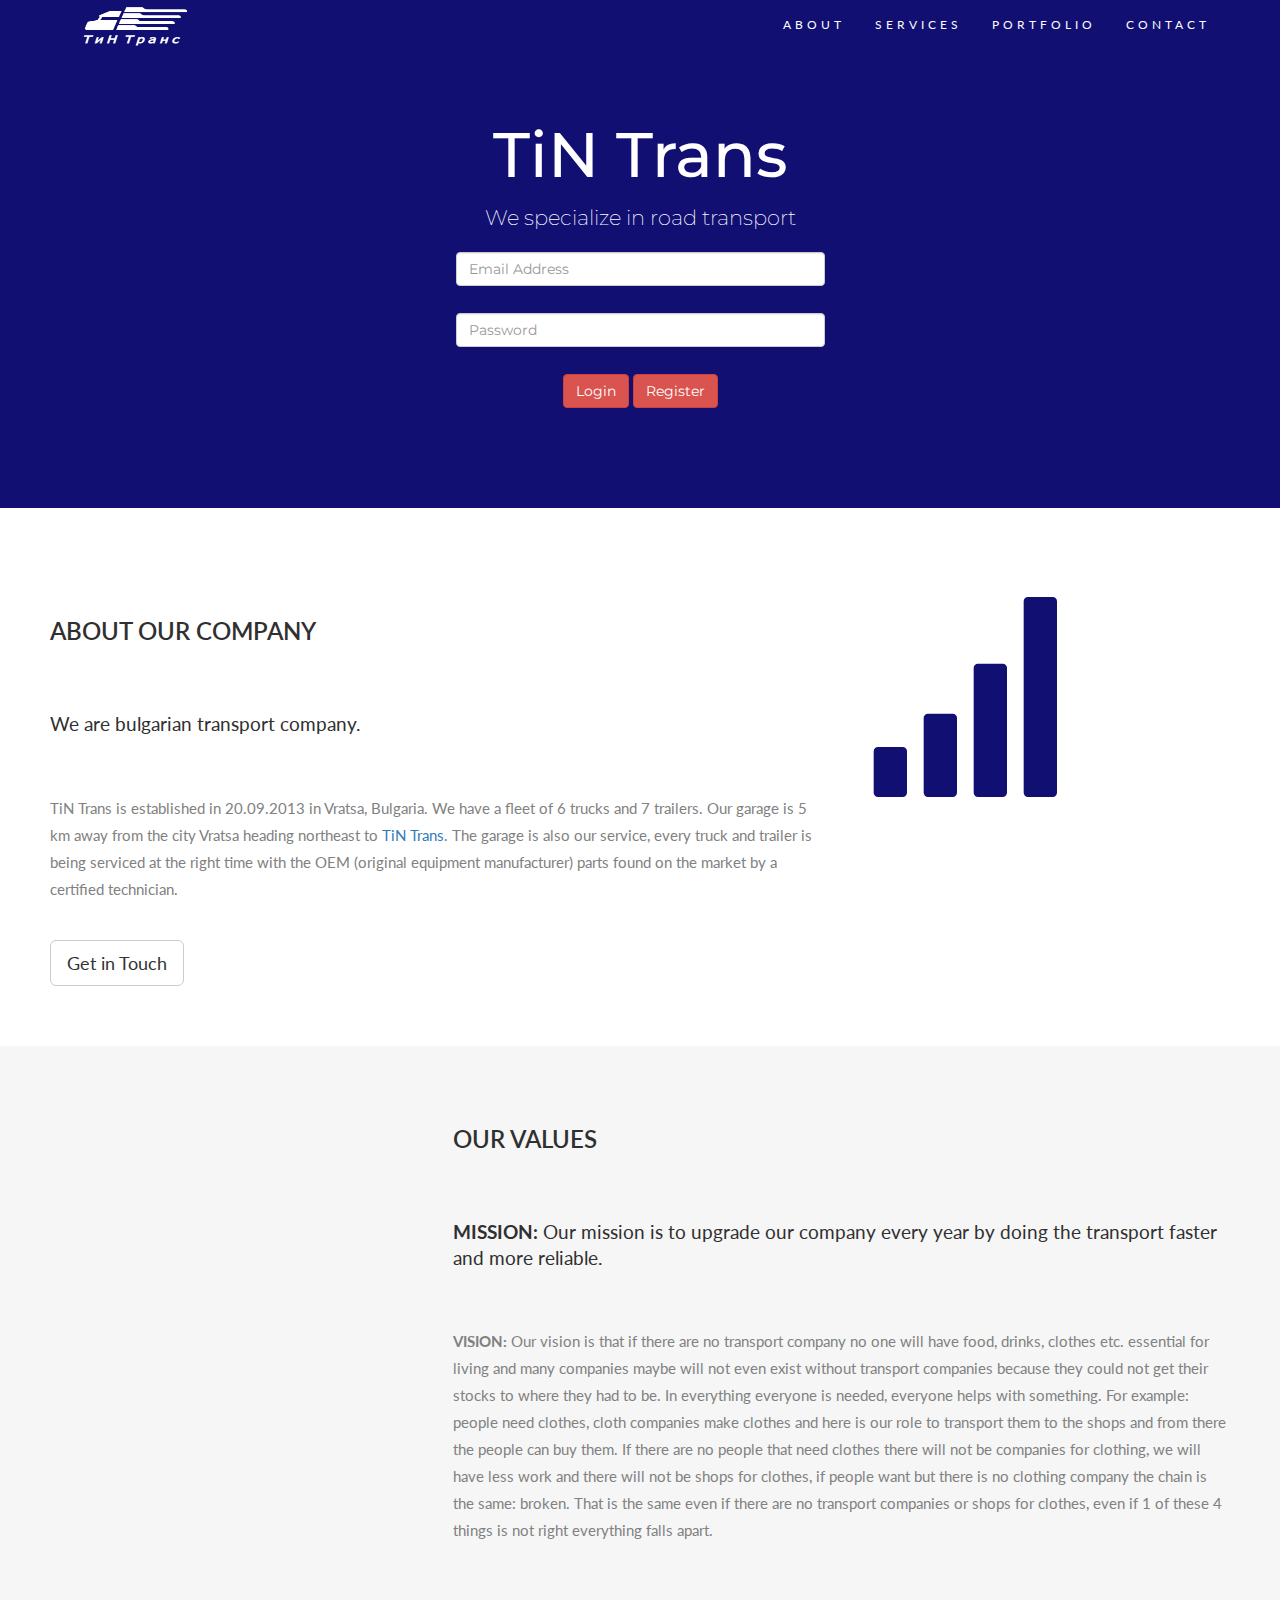
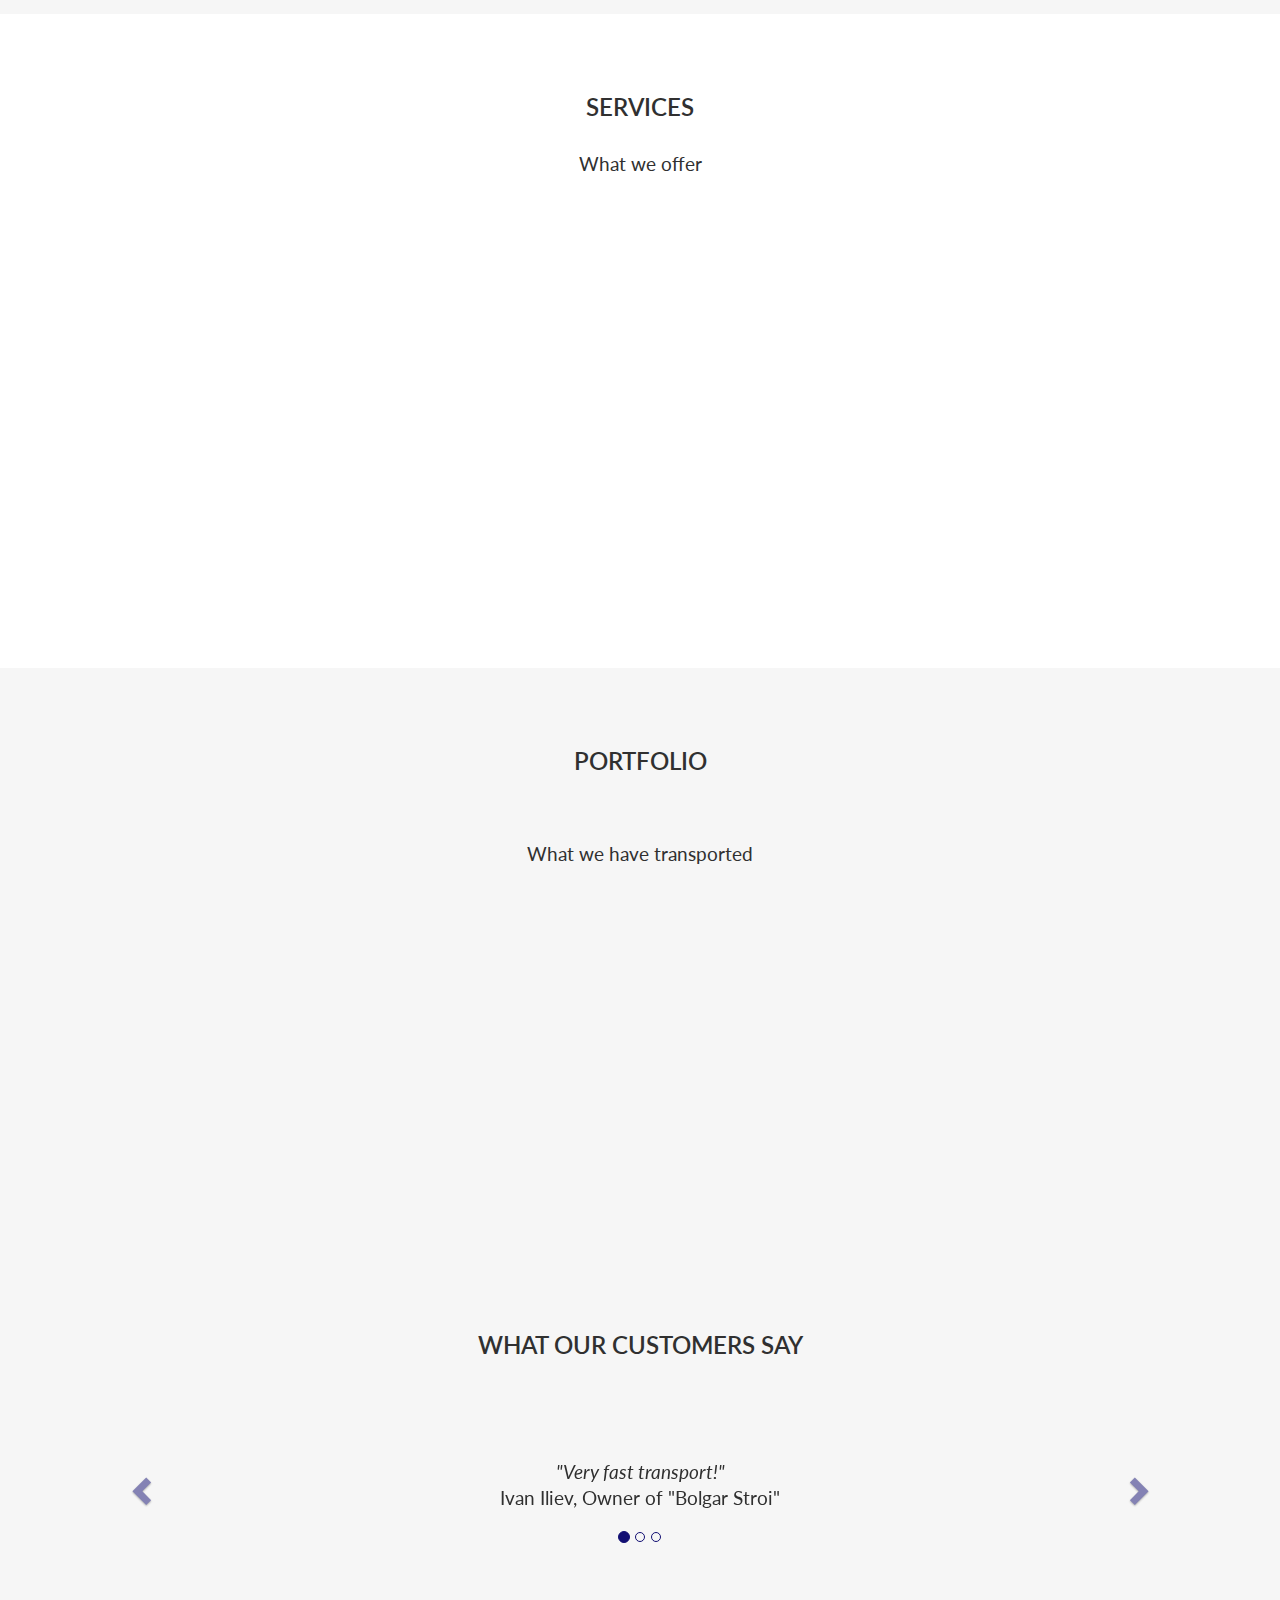
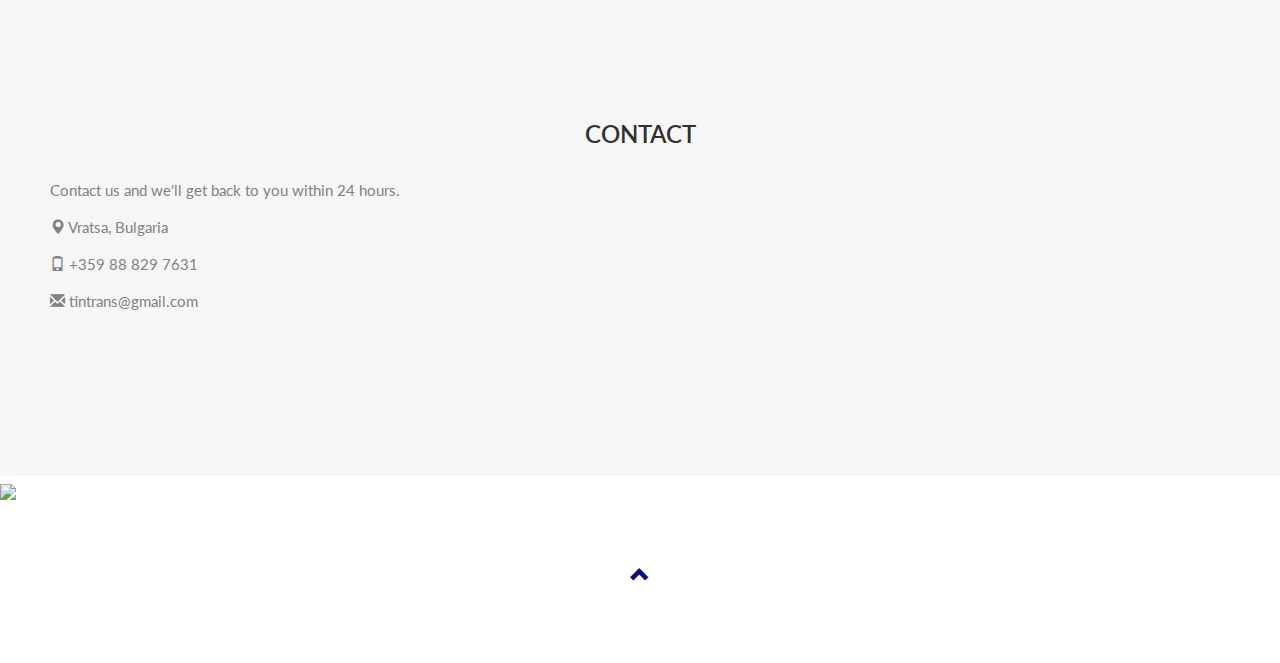
==== TiN-Trans-main/TiN-Trans-main/index.html @ 43410804 "Add files via upload" ====
<!DOCTYPE html>
<html lang="en">
<head>
    <title>TiN Trans</title>

    <!-- Symbols -->
    <meta charset="utf-8">

    <!--Responsive -->
    <meta name="viewport" content="width=device-width, initial-scale=1">

    <!-- Bootstrap -->
    <link rel="stylesheet" href="https://maxcdn.bootstrapcdn.com/bootstrap/3.4.1/css/bootstrap.min.css">
    <link href="https://fonts.googleapis.com/css?family=Montserrat" rel="stylesheet" type="text/css">
    <link href="https://fonts.googleapis.com/css?family=Lato" rel="stylesheet" type="text/css">
    <script src="https://ajax.googleapis.com/ajax/libs/jquery/3.6.1/jquery.min.js"></script>
    <script src="https://maxcdn.bootstrapcdn.com/bootstrap/3.4.1/js/bootstrap.min.js"></script>

    <!-- CSS -->
    <link rel="stylesheet" href="index.css">

</head>
<body id="myPage" data-spy="scroll" data-target=".navbar" data-offset="60">

  <!-- Navigation bar -->
<nav class="navbar navbar-default navbar-fixed-top">
  <div class="container">
    <div class="navbar-header">
      <button type="button" class="navbar-toggle" data-toggle="collapse" data-target="#myNavbar">
        <span class="icon-bar"></span>
        <span class="icon-bar"></span>
        <span class="icon-bar"></span>                        
      </button>
      <a href="#myPage"><img src="logo.png" alt="logo" height="50px" width="140px"></a>
    </div>
    <div class="collapse navbar-collapse" id="myNavbar">
      <ul class="nav navbar-nav navbar-right">
        <li><a href="#about">ABOUT</a></li>
        <li><a href="#services">SERVICES</a></li>
        <li><a href="#portfolio">PORTFOLIO</a></li>
        <li><a href="#contact">CONTACT</a></li>
      </ul>
    </div>
  </div>
</nav>

<!-- Heading -->
<div class="jumbotron text-center">
  <h1>TiN Trans</h1> 
  <p>We specialize in road transport</p>

  <!-- Form -->
  <form>
    <div>
      <center>
      <!-- Login -->
      <input type="email" class="form-control" placeholder="Email Address" required>
      <br>
      <input type="password" class="form-control" placeholder="Password" required>
      <br>
      </center>
    </div>
    <div>
      <button formaction="#databasepage" class="btn btn-danger">Login</button>

     <!-- Register -->
      <a href="login.html" class="btn btn-danger">Register</a>
    </div>
  </form>
  

</div>

<!-- About -->
<div id="about" class="container-fluid">
  <div class="row">
    <div class="col-sm-8">
      <h2>About our company</h2><br>
      <h4>We are bulgarian transport company.</h4><br>
      <p>TiN Trans is established in 20.09.2013 in Vratsa, Bulgaria. We have a fleet of 6 trucks and 7 trailers. Our garage is 5 km away from the city Vratsa heading northeast to <a href="https://goo.gl/maps/24QDwyhLw5VTXh2s7">TiN Trans</a>. The garage is also our service, every truck and trailer is being serviced at the right time with the OEM (original equipment manufacturer) parts found on the market by a certified technician.</p>
      <br><button class="btn btn-default btn-lg">Get in Touch</button>
    </div>
    <div class="col-sm-4">
      <span class="glyphicon glyphicon-signal logo"></span>
    </div>
  </div>
</div>

<div class="container-fluid bg-grey">
  <div class="row">
    <div class="col-sm-4">
      <span class="glyphicon glyphicon-globe logo slideanim"></span>
    </div>
    <div class="col-sm-8">
      <h2>Our Values</h2><br>
      <h4><strong>MISSION:</strong> Our mission is to upgrade our company every year by doing the transport faster and more reliable.</h4><br>
      <p><strong>VISION:</strong> Our vision is that if there are no transport company no one will have food, drinks, clothes etc. essential for living and many companies maybe will not even exist without transport companies because they could not get their stocks to where they had to be. In everything everyone is needed, everyone helps with something. For example: people need clothes, cloth companies make clothes and here is our role to transport them to the shops and from there the people can buy them. If there are no people that need clothes there will not be companies for clothing, we will have less work and there will not be shops for clothes, if people want but there is no clothing company the chain is the same: broken. That is the same even if there are no transport companies or shops for clothes, even if 1 of these 4 things is not right everything falls apart.</p>
    </div>
  </div>
</div>

<!-- Services -->
<div id="services" class="container-fluid text-center">
  <h2>SERVICES</h2>
  <h4>What we offer</h4>
  <br>
  <div class="row slideanim">
    <div class="col-sm-4">
      <span class="glyphicon glyphicon-off logo-small"></span>
      <h4>POWER</h4>
      <p>from our trucks</p>
    </div>
    <div class="col-sm-4">
      <span class="glyphicon glyphicon-heart logo-small"></span>
      <h4>LOVE</h4>
      <p>by us to our team</p>
    </div>
    <div class="col-sm-4">
      <span class="glyphicon glyphicon-lock logo-small"></span>
      <h4>JOB DONE</h4>
      <p>by our drivers</p>
    </div>
  </div>
  <br><br>
  <div class="row slideanim">
    <div class="col-sm-4">
      <span class="glyphicon glyphicon-leaf logo-small"></span>
      <h4>GREEN</h4>
      <p>new and eco trucks</p>
    </div>
    <div class="col-sm-4">
      <span class="glyphicon glyphicon-certificate logo-small"></span>
      <h4>CERTIFIED</h4>
      <p>drivers, technicians</p>
    </div>
    <div class="col-sm-4">
      <span class="glyphicon glyphicon-wrench logo-small"></span>
      <h4 style="color:#303030;">HARD WORK</h4>
      <p>by our well built team</p>
    </div>
  </div>
</div>

<!-- Portfolio -->
<div id="portfolio" class="container-fluid text-center bg-grey">
  <h2>Portfolio</h2><br>
  <h4>What we have transported</h4>
  <div class="row text-center slideanim">
    <div class="col-sm-4">
      <div class="thumbnail">
        <img src="truck1.jpg" alt="Truck" width="400" height="300">
        <p><strong>Truck</strong></p>
        <p>You have a truck to be transported? No problem!</p>
      </div>
    </div>
    <div class="col-sm-4">
      <div class="thumbnail">
        <img src="All Trucks.jpg" alt="4 of our trucks" width="400" height="300">
        <p><strong>4 of our trucks and trailers</strong></p>
        <p>Yes, they are beautiful.</p>
      </div>
    </div>
    <div class="col-sm-4">
      <div class="thumbnail">
        <img src="Bolgar.jpg" alt="Bolgar" width="400" height="300">
        <p><strong>Our legend</strong></p>
        <p>This does everything!</p>
      </div>
    </div>
  </div><br>
  
  <h2>What our customers say</h2>
  <div id="myCarousel" class="carousel slide text-center" data-ride="carousel">
    <!-- Indicators -->
    <ol class="carousel-indicators">
      <li data-target="#myCarousel" data-slide-to="0" class="active"></li>
      <li data-target="#myCarousel" data-slide-to="1"></li>
      <li data-target="#myCarousel" data-slide-to="2"></li>
    </ol>

    <!-- Wrapper for slides -->
    <div class="carousel-inner" role="listbox">
      <div class="item active">
        <h4>"Very fast transport!"<br><span>Ivan Iliev, Owner of "Bolgar Stroi"</span></h4>
      </div>
      <div class="item">
        <h4>"Wow! They came up just in time!"<br><span>Georgi Mihailov, Manager of "Angro"</span></h4>
      </div>
      <div class="item">
        <h4>"No juice was spilled during the fast transport process :)"<br><span>Radoslav Evgeniev, Forklift driver in "BBB"</span></h4>
      </div>
    </div>

    <!-- Left and right controls -->
    <a class="left carousel-control" href="#myCarousel" role="button" data-slide="prev">
      <span class="glyphicon glyphicon-chevron-left" aria-hidden="true"></span>
      <span class="sr-only">Previous</span>
    </a>
    <a class="right carousel-control" href="#myCarousel" role="button" data-slide="next">
      <span class="glyphicon glyphicon-chevron-right" aria-hidden="true"></span>
      <span class="sr-only">Next</span>
    </a>
  </div>
</div>

<!-- Container (Contact Section) -->
<div id="contact" class="container-fluid bg-grey">
  <h2 class="text-center">CONTACT</h2>
  <div class="row">
    <div class="col-sm-5">
      <p>Contact us and we'll get back to you within 24 hours.</p>
      <p><span class="glyphicon glyphicon-map-marker"></span> Vratsa, Bulgaria</p>
      <p><span class="glyphicon glyphicon-phone"></span> +359 88 829 7631</p>
      <p><span class="glyphicon glyphicon-envelope"></span> tintrans@gmail.com</p>
    </div>
    <div class="col-sm-7 slideanim">
      <div class="row">
        <div class="col-sm-6 form-group">
          <input class="form-control" id="name" name="name" placeholder="Name" type="text" required>
        </div>
        <div class="col-sm-6 form-group">
          <input class="form-control" id="email" name="email" placeholder="Email" type="email" required>
        </div>
      </div>
      <textarea class="form-control" id="comments" name="comments" placeholder="Comment" rows="5"></textarea><br>
      <div class="row">
        <div class="col-sm-12 form-group">
          <button class="btn btn-default pull-right" type="submit">Send</button>
        </div>
      </div>
    </div>
  </div>
</div>

<!-- Image of location/map -->
<img src="/w3images/map.jpg" class="w3-image w3-greyscale-min" style="width:100%">

<footer class="container-fluid text-center">
  <a href="#myPage" title="To Top">
    <span class="glyphicon glyphicon-chevron-up"></span>
  </a>
</footer>

<script>
$(document).ready(function(){
  // Add smooth scrolling to all links in navbar + footer link
  $(".navbar a, footer a[href='#myPage']").on('click', function(event) {
    // Make sure this.hash has a value before overriding default behavior
    if (this.hash !== "") {
      // Prevent default anchor click behavior
      event.preventDefault();

      // Store hash
      var hash = this.hash;

      // Using jQuery's animate() method to add smooth page scroll
      // The optional number (900) specifies the number of milliseconds it takes to scroll to the specified area
      $('html, body').animate({
        scrollTop: $(hash).offset().top
      }, 900, function(){
   
        // Add hash (#) to URL when done scrolling (default click behavior)
        window.location.hash = hash;
      });
    } // End if
  });
  
  $(window).scroll(function() {
    $(".slideanim").each(function(){
      var pos = $(this).offset().top;

      var winTop = $(window).scrollTop();
        if (pos < winTop + 600) {
          $(this).addClass("slide");
        }
    });
  });
})
</script>

</body>
</html>
---- TiN-Trans-main/TiN-Trans-main/index.css ----
body {
    font: 400 15px Lato, sans-serif;
    line-height: 1.8;
    color: #818181;                                                                                                                                                                                                                                                                                                                                                                                                                                                                                                                                             
  }
  h2 {
    font-size: 24px;
    text-transform: uppercase;
    color: #303030;
    font-weight: 600;
    margin-bottom: 30px;
  }
  h4 {
    font-size: 19px;
    line-height: 1.375em;
    color: #303030;
    font-weight: 400;
    margin-bottom: 30px;
  }  
  .jumbotron {
    background-color: #120f73;
    color: #fff;
    padding: 100px 25px;
    font-family: Montserrat, sans-serif;
  }
  .form-control {
    width: 30%;
  }
  .container-fluid {
    padding: 60px 50px;
  }
  .bg-grey {
    background-color: #f6f6f6;
  }
  .logo-small {
    color: #120f73;
    font-size: 50px;
  }
  .logo {
    color: #120f73;
    font-size: 200px;
  }
  .thumbnail {
    padding: 0 0 15px 0;
    border: none;
    border-radius: 0;
  }
  .thumbnail img {
    width: 100%;
    height: 100%;
    margin-bottom: 10px;
  }
  .carousel-control.right, .carousel-control.left {
    background-image: none;
    color: #120f73;
  }
  .carousel-indicators li {
    border-color: #120f73;
  }
  .carousel-indicators li.active {
    background-color: #120f73;
  }
  .item h4 {
    font-size: 19px;
    line-height: 1.375em;
    font-weight: 400;
    font-style: italic;
    margin: 70px 0;
  }
  .item span {
    font-style: normal;
  }
  .panel {
    border: 1px solid #120f73; 
    border-radius:0;
    transition: box-shadow 0.5s;
  }
  .panel:hover {
    box-shadow: 5px 0px 40px rgba(0,0,0, .2);
  }
  .panel-footer .btn:hover {
    border: 1px solid #120f73;
    background-color: #fff;
    color: #120f73;
  }

  .panel-heading {
    color: #fff;
    background-color: #120f73;
    padding: 25px;
    border-bottom: 1px solid transparent;
    border-top-left-radius: 0px;
    border-top-right-radius: 0px;
    border-bottom-left-radius: 0px;
    border-bottom-right-radius: 0px;
  }
  .panel-footer {
    background-color: white;
  }
  .panel-footer h3 {
    font-size: 32px;
  }
  .panel-footer h4 {
    color: #aaa;
    font-size: 14px;
  }
  .panel-footer .btn {
    margin: 15px 0;
    background-color: #120f73;
    color: #fff;
  }
  .navbar {
    margin-bottom: 0;
    background-color: #120f73;
    z-index: 9999;
    border: 0;
    font-size: 12px !important;
    line-height: 1.42857143 !important;
    letter-spacing: 4px;
    border-radius: 0;
  }
  
  .navbar li a, .navbar .navbar-brand {
    color: #fff !important;
  }
  
  .navbar-nav li a:hover, .navbar-nav li.active a {
    color: #120f73 !important;
    background-color: #fff !important;
  }
  
  .navbar-default .navbar-toggle {
    border-color: transparent;
    color: #fff !important;
  }
  footer .glyphicon {
    font-size: 20px;
    margin-bottom: 20px;
    color: #120f73;
  }
  .slideanim {visibility:hidden;}
  .slide {
    animation-name: slide;
    -webkit-animation-name: slide;
    animation-duration: 1s;
    -webkit-animation-duration: 1s;
    visibility: visible;
  }
  @keyframes slide {
    0% {
      opacity: 0;
      transform: translateY(70%);
    } 
    100% {
      opacity: 1;
      transform: translateY(0%);
    }
  }
  @-webkit-keyframes slide {
    0% {
      opacity: 0;
      -webkit-transform: translateY(70%);
    } 
    100% {
      opacity: 1;
      -webkit-transform: translateY(0%);
    }
  }
  @media screen and (max-width: 768px) {
    .col-sm-4 {
      text-align: center;
      margin: 25px 0;
    }
    .btn-lg {
      width: 100%;
      margin-bottom: 35px;
    }
  }
  @media screen and (max-width: 480px) {
    .logo {
      font-size: 150px;
    }
  }
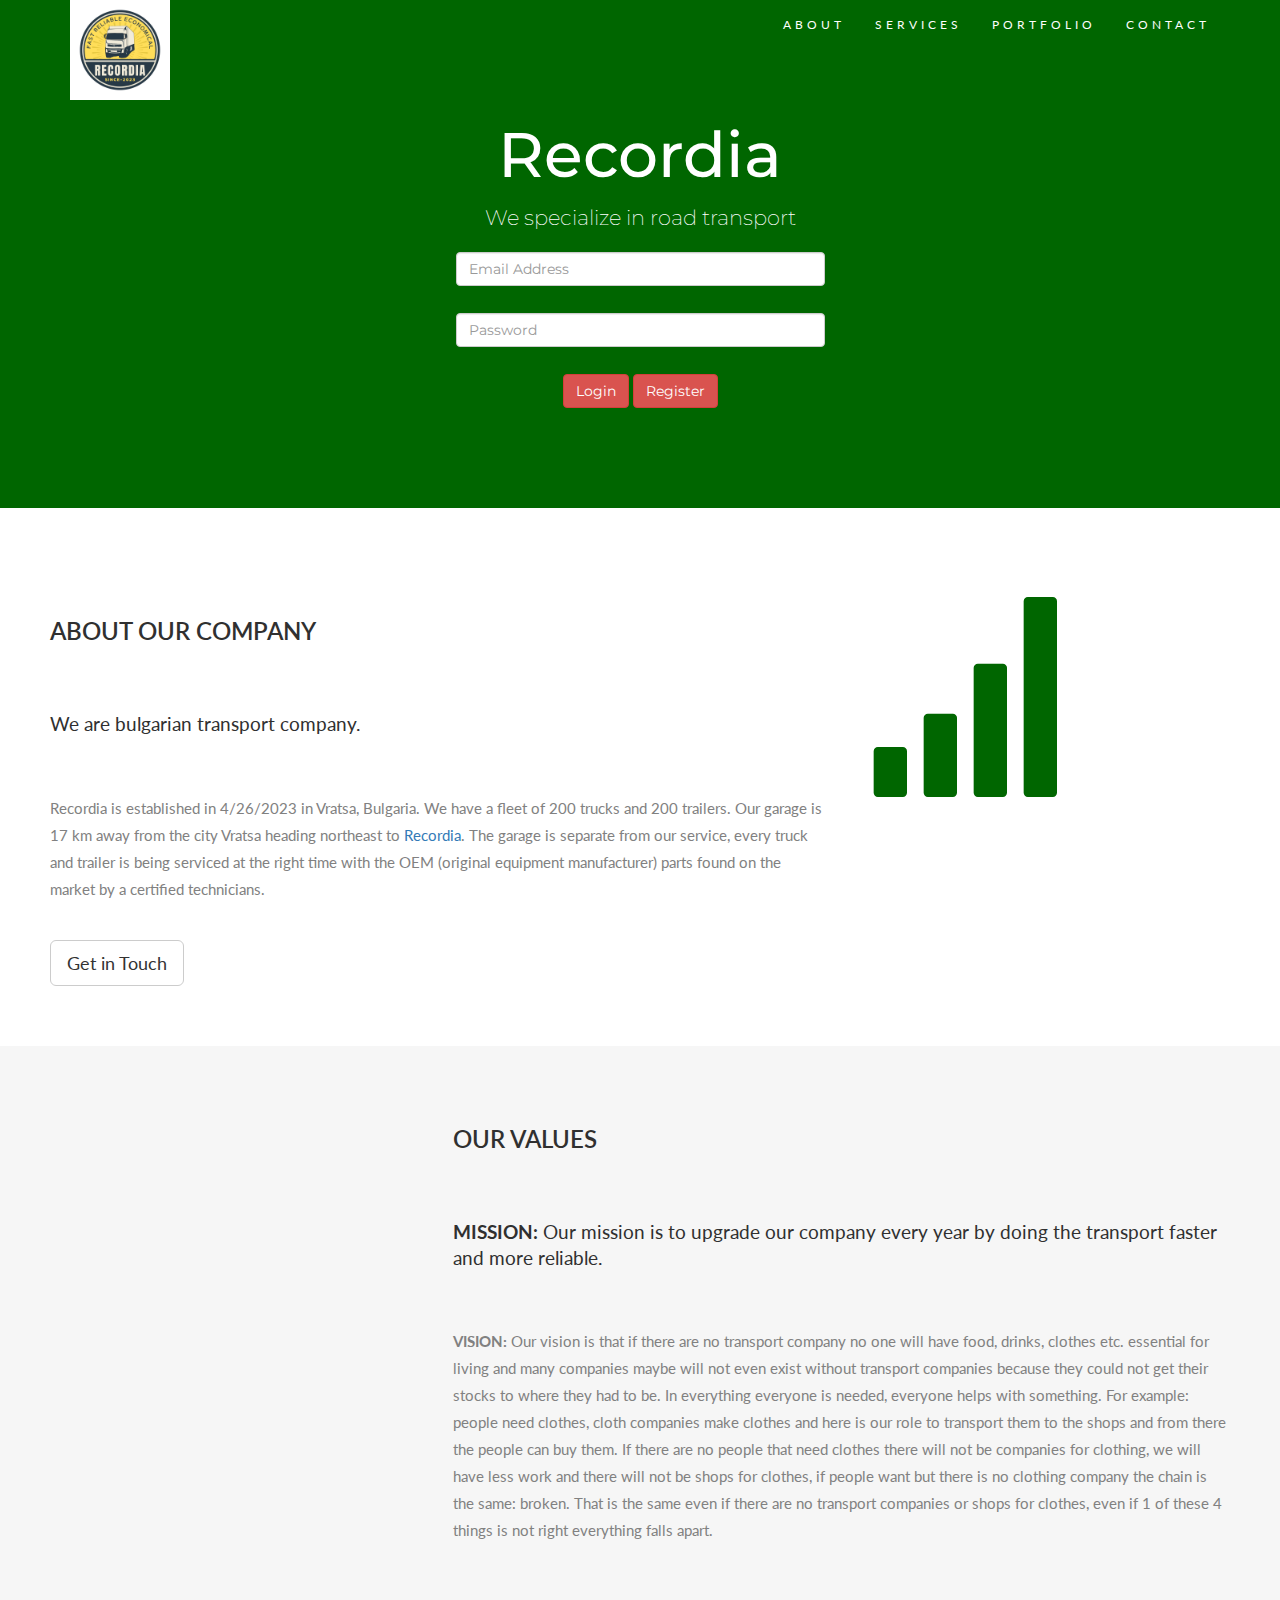
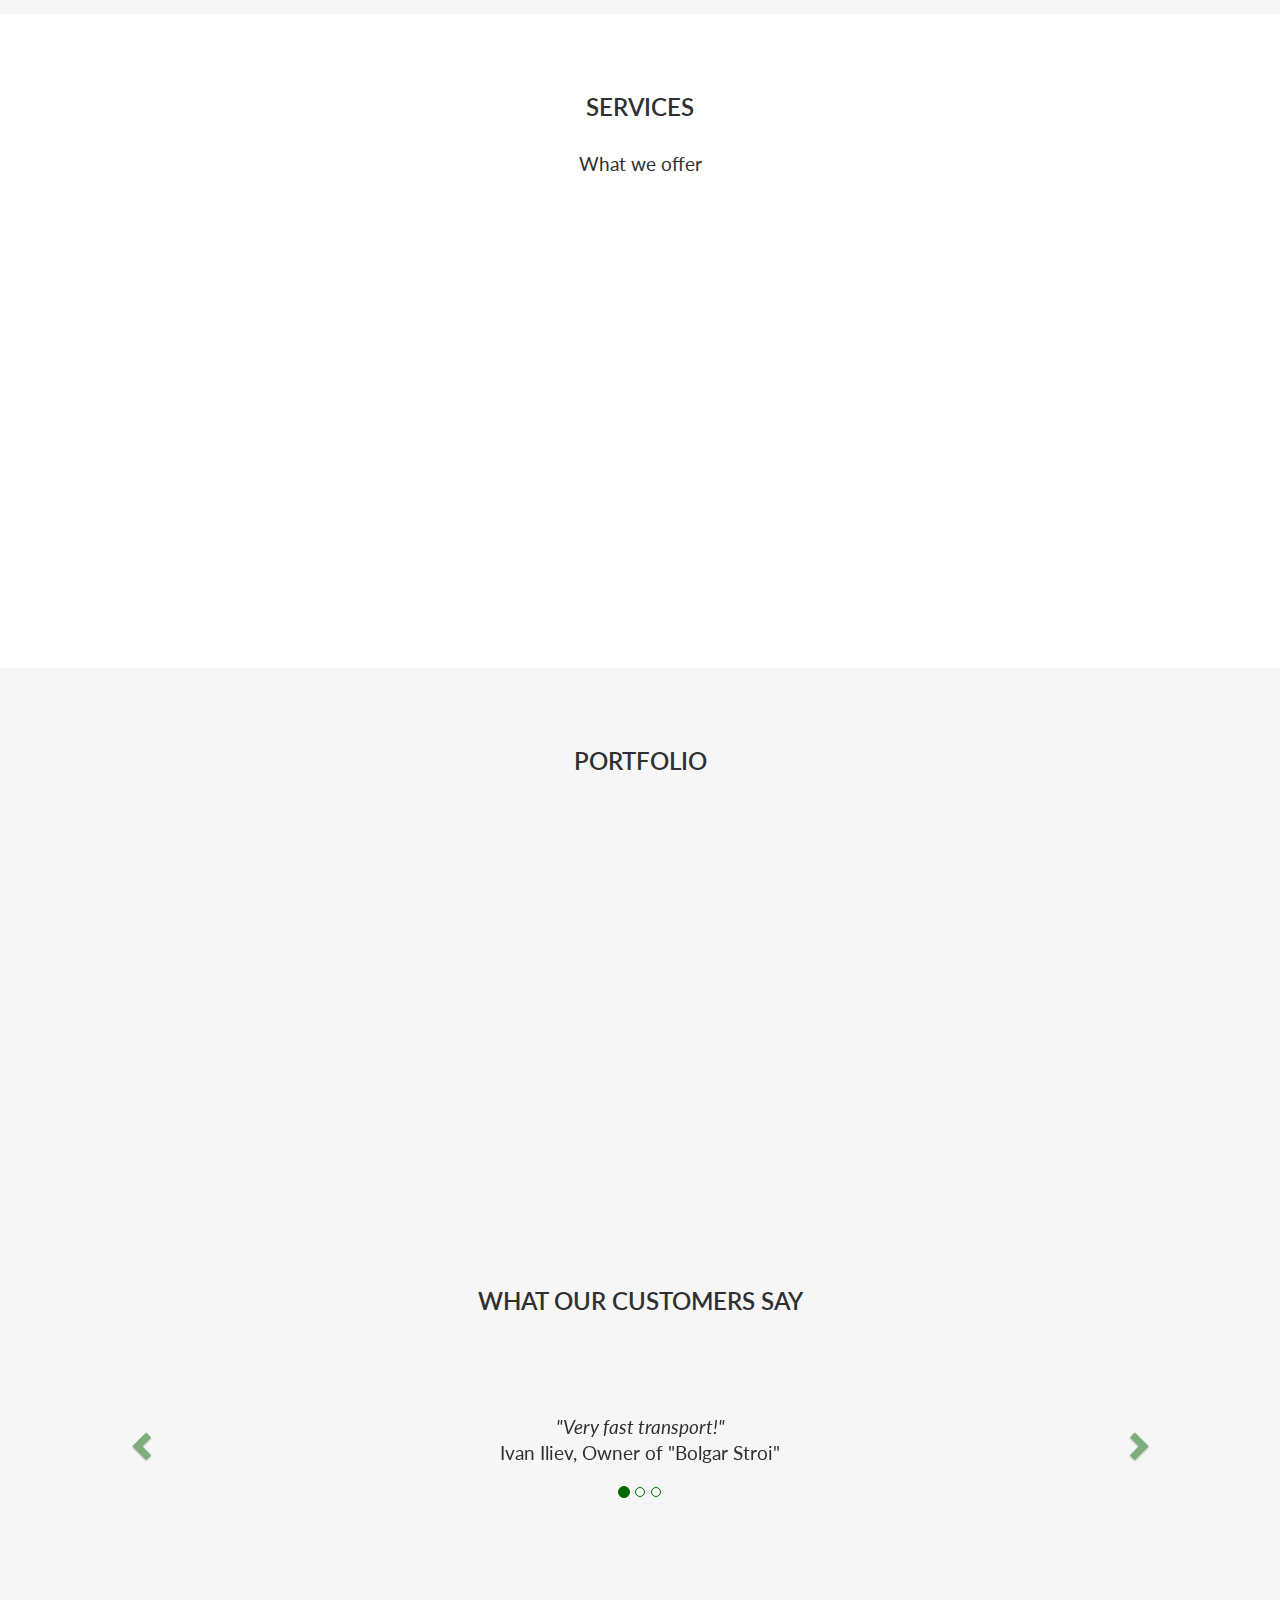
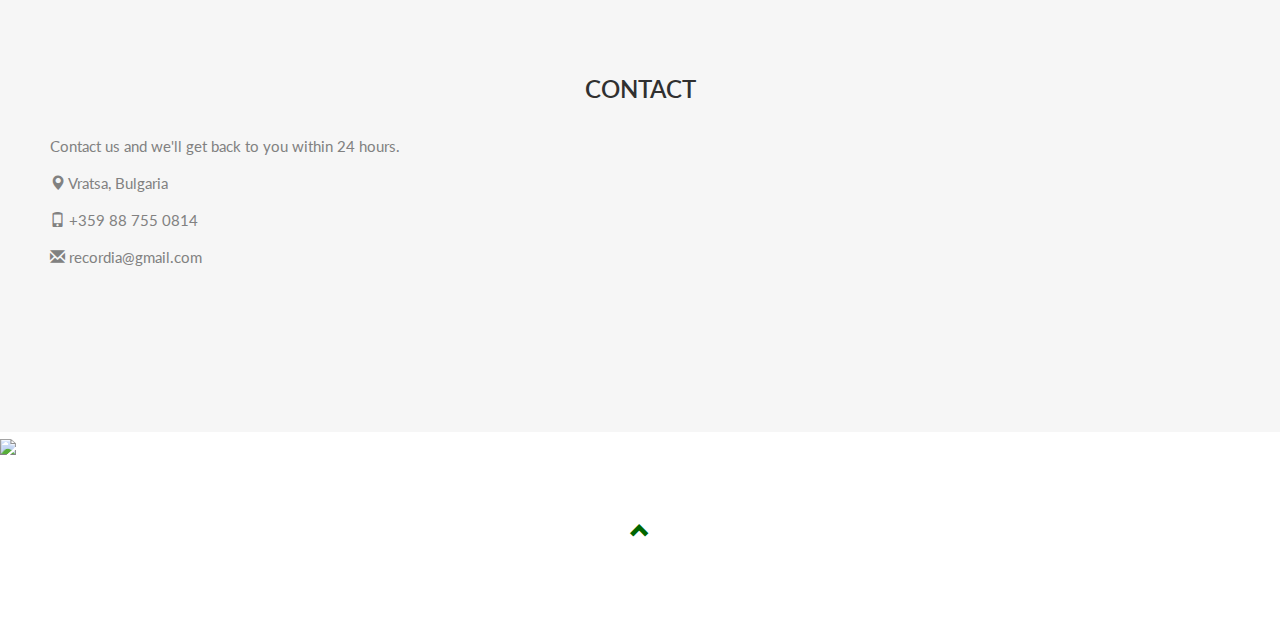
==== commit 0a50a0fa: "Add files via upload" ====
--- a/TiN-Trans-main/TiN-Trans-main/index.html
+++ b/TiN-Trans-main/TiN-Trans-main/index.html
@@ -1,7 +1,7 @@
 <!DOCTYPE html>
 <html lang="en">
 <head>
-    <title>TiN Trans</title>
+    <title>Recordia</title>
 
     <!-- Symbols -->
     <meta charset="utf-8">
@@ -31,7 +31,7 @@
         <span class="icon-bar"></span>
         <span class="icon-bar"></span>                        
       </button>
-      <a href="#myPage"><img src="logo.png" alt="logo" height="50px" width="140px"></a>
+      <a href="#myPage"><img src="Recordia logo.png" alt="logo" height="100px" width="100px"></a>
     </div>
     <div class="collapse navbar-collapse" id="myNavbar">
       <ul class="nav navbar-nav navbar-right">
@@ -46,7 +46,7 @@
 
 <!-- Heading -->
 <div class="jumbotron text-center">
-  <h1>TiN Trans</h1> 
+  <h1>Recordia</h1> 
   <p>We specialize in road transport</p>
 
   <!-- Form -->
@@ -77,7 +77,7 @@
     <div class="col-sm-8">
       <h2>About our company</h2><br>
       <h4>We are bulgarian transport company.</h4><br>
-      <p>TiN Trans is established in 20.09.2013 in Vratsa, Bulgaria. We have a fleet of 6 trucks and 7 trailers. Our garage is 5 km away from the city Vratsa heading northeast to <a href="https://goo.gl/maps/24QDwyhLw5VTXh2s7">TiN Trans</a>. The garage is also our service, every truck and trailer is being serviced at the right time with the OEM (original equipment manufacturer) parts found on the market by a certified technician.</p>
+      <p>Recordia is established in 4/26/2023 in Vratsa, Bulgaria. We have a fleet of 200 trucks and 200 trailers. Our garage is 17 km away from the city Vratsa heading northeast to <a href="https://goo.gl/maps/24QDwyhLw5VTXh2s7">Recordia</a>. The garage is separate from our service, every truck and trailer is being serviced at the right time with the OEM (original equipment manufacturer) parts found on the market by a certified technicians.</p>
       <br><button class="btn btn-default btn-lg">Get in Touch</button>
     </div>
     <div class="col-sm-4">
@@ -144,25 +144,24 @@
 <!-- Portfolio -->
 <div id="portfolio" class="container-fluid text-center bg-grey">
   <h2>Portfolio</h2><br>
-  <h4>What we have transported</h4>
   <div class="row text-center slideanim">
     <div class="col-sm-4">
       <div class="thumbnail">
-        <img src="truck1.jpg" alt="Truck" width="400" height="300">
-        <p><strong>Truck</strong></p>
-        <p>You have a truck to be transported? No problem!</p>
+        <img src="Volvo.jpg" alt="Truck" width="400" height="300">
+        <p><strong>Container</strong></p>
+        <p>You have a big massive container to be transported? No problem!</p>
       </div>
     </div>
     <div class="col-sm-4">
       <div class="thumbnail">
-        <img src="All Trucks.jpg" alt="4 of our trucks" width="400" height="300">
-        <p><strong>4 of our trucks and trailers</strong></p>
+        <img src="fleet.jpg" alt="4 of our trucks" width="400" height="300">
+        <p><strong>Some of our trucks and trailers</strong></p>
         <p>Yes, they are beautiful.</p>
       </div>
     </div>
     <div class="col-sm-4">
       <div class="thumbnail">
-        <img src="Bolgar.jpg" alt="Bolgar" width="400" height="300">
+        <img src="legend.jpg" alt="Bolgar" width="400" height="300">
         <p><strong>Our legend</strong></p>
         <p>This does everything!</p>
       </div>
@@ -210,8 +209,8 @@
     <div class="col-sm-5">
       <p>Contact us and we'll get back to you within 24 hours.</p>
       <p><span class="glyphicon glyphicon-map-marker"></span> Vratsa, Bulgaria</p>
-      <p><span class="glyphicon glyphicon-phone"></span> +359 88 829 7631</p>
-      <p><span class="glyphicon glyphicon-envelope"></span> tintrans@gmail.com</p>
+      <p><span class="glyphicon glyphicon-phone"></span> +359 88 755 0814</p>
+      <p><span class="glyphicon glyphicon-envelope"></span> recordia@gmail.com</p>
     </div>
     <div class="col-sm-7 slideanim">
       <div class="row">
--- a/TiN-Trans-main/TiN-Trans-main/index.css
+++ b/TiN-Trans-main/TiN-Trans-main/index.css
@@ -18,7 +18,7 @@
     margin-bottom: 30px;
   }  
   .jumbotron {
-    background-color: #120f73;
+    background-color: #006600;
     color: #fff;
     padding: 100px 25px;
     font-family: Montserrat, sans-serif;
@@ -33,11 +33,11 @@
     background-color: #f6f6f6;
   }
   .logo-small {
-    color: #120f73;
+    color: #006600;
     font-size: 50px;
   }
   .logo {
-    color: #120f73;
+    color: #006600;
     font-size: 200px;
   }
   .thumbnail {
@@ -52,13 +52,13 @@
   }
   .carousel-control.right, .carousel-control.left {
     background-image: none;
-    color: #120f73;
+    color: #006600;
   }
   .carousel-indicators li {
-    border-color: #120f73;
+    border-color: #006600;
   }
   .carousel-indicators li.active {
-    background-color: #120f73;
+    background-color: #006600;
   }
   .item h4 {
     font-size: 19px;
@@ -71,7 +71,7 @@
     font-style: normal;
   }
   .panel {
-    border: 1px solid #120f73; 
+    border: 1px solid #006600; 
     border-radius:0;
     transition: box-shadow 0.5s;
   }
@@ -79,14 +79,14 @@
     box-shadow: 5px 0px 40px rgba(0,0,0, .2);
   }
   .panel-footer .btn:hover {
-    border: 1px solid #120f73;
+    border: 1px solid #006600;
     background-color: #fff;
-    color: #120f73;
+    color: #006600;
   }
 
   .panel-heading {
     color: #fff;
-    background-color: #120f73;
+    background-color: #006600;
     padding: 25px;
     border-bottom: 1px solid transparent;
     border-top-left-radius: 0px;
@@ -106,12 +106,12 @@
   }
   .panel-footer .btn {
     margin: 15px 0;
-    background-color: #120f73;
+    background-color: #006600;
     color: #fff;
   }
   .navbar {
     margin-bottom: 0;
-    background-color: #120f73;
+    background-color: #006600;
     z-index: 9999;
     border: 0;
     font-size: 12px !important;
@@ -125,7 +125,7 @@
   }
   
   .navbar-nav li a:hover, .navbar-nav li.active a {
-    color: #120f73 !important;
+    color: #006600 !important;
     background-color: #fff !important;
   }
   
@@ -136,7 +136,7 @@
   footer .glyphicon {
     font-size: 20px;
     margin-bottom: 20px;
-    color: #120f73;
+    color: #006600;
   }
   .slideanim {visibility:hidden;}
   .slide {
